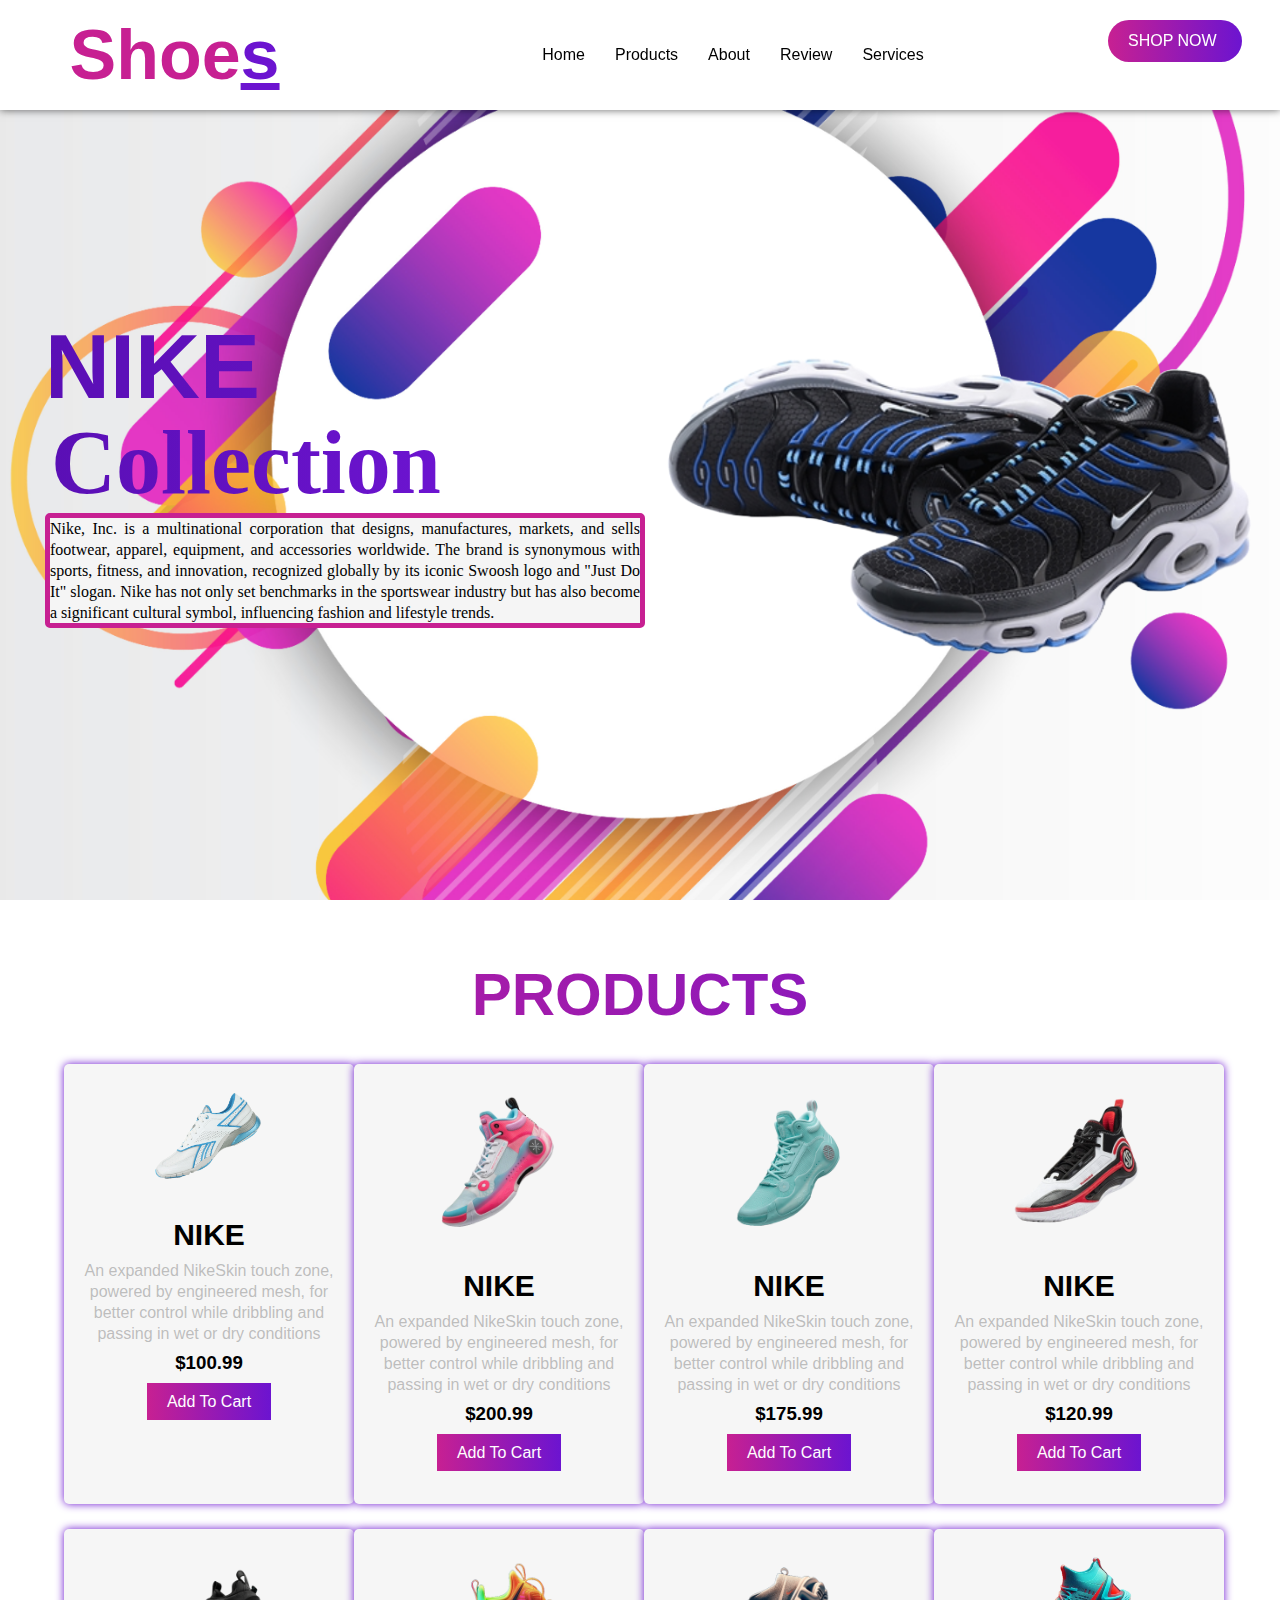
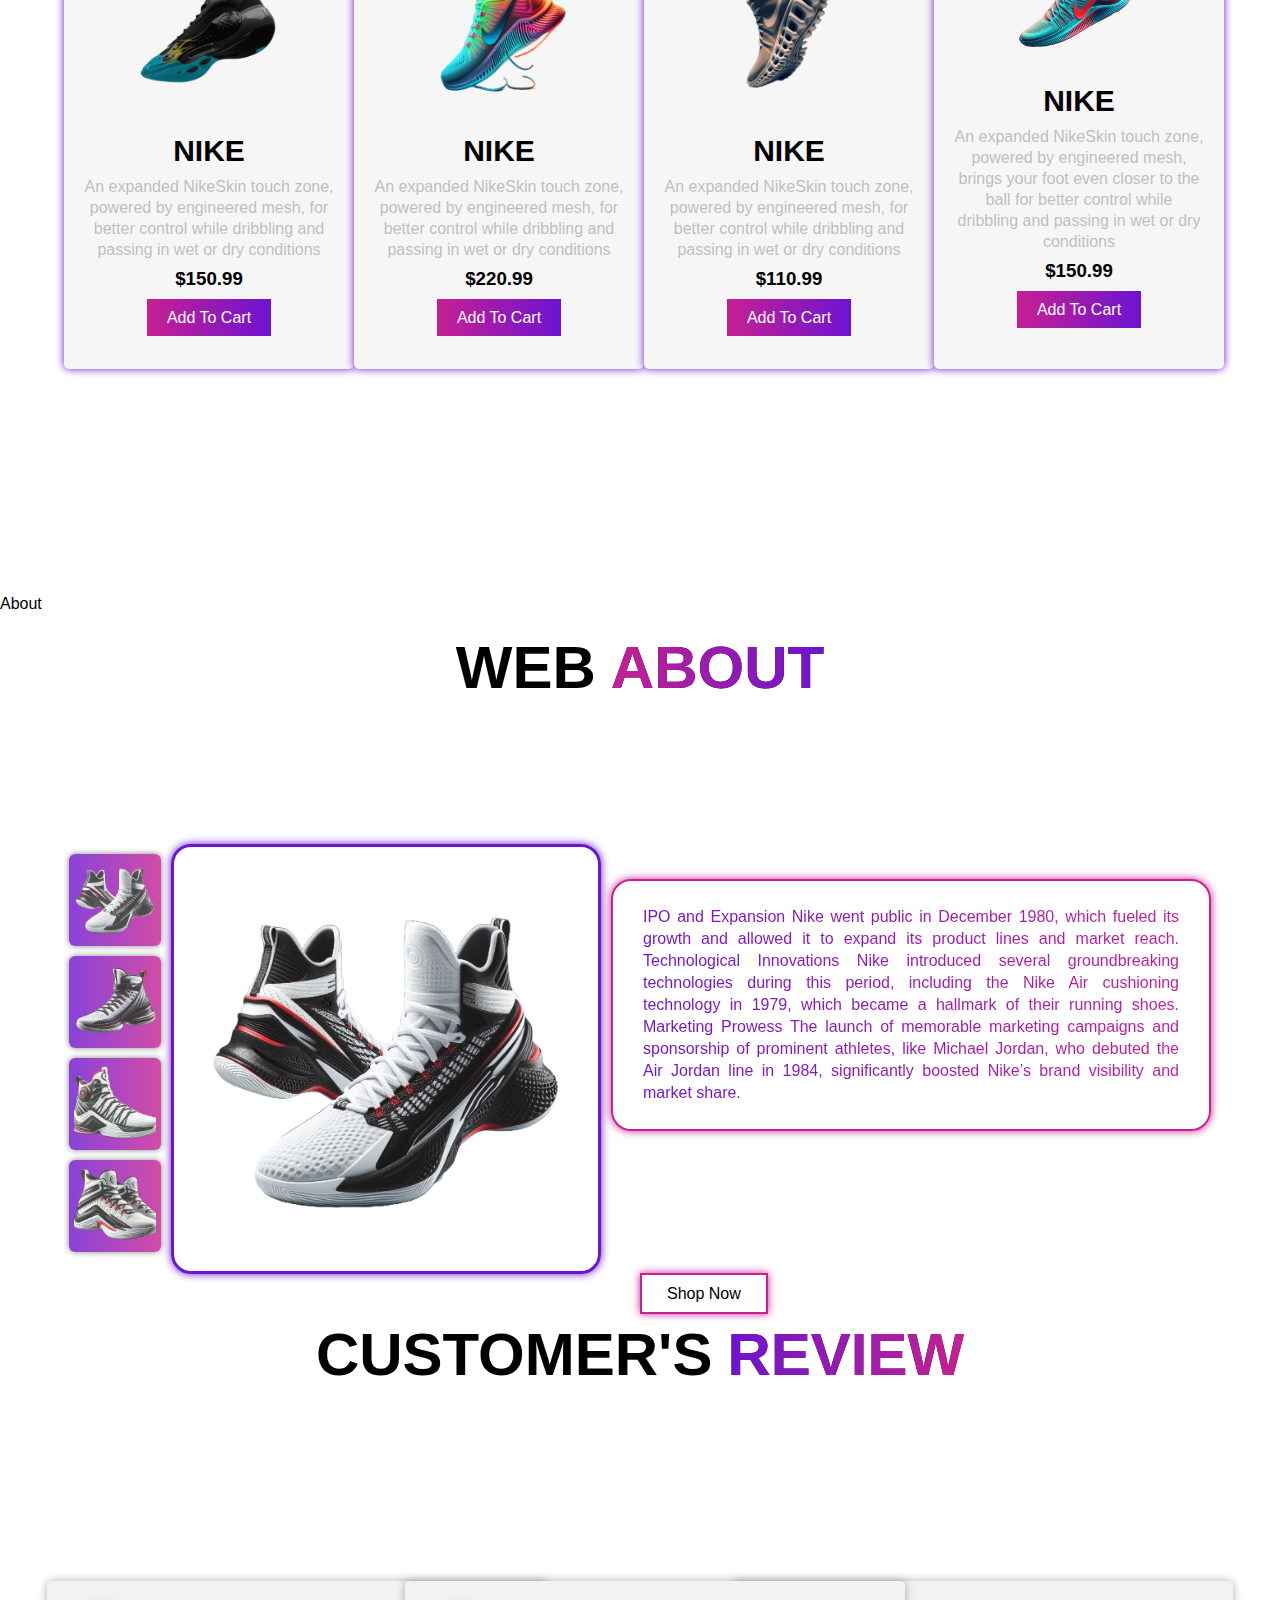
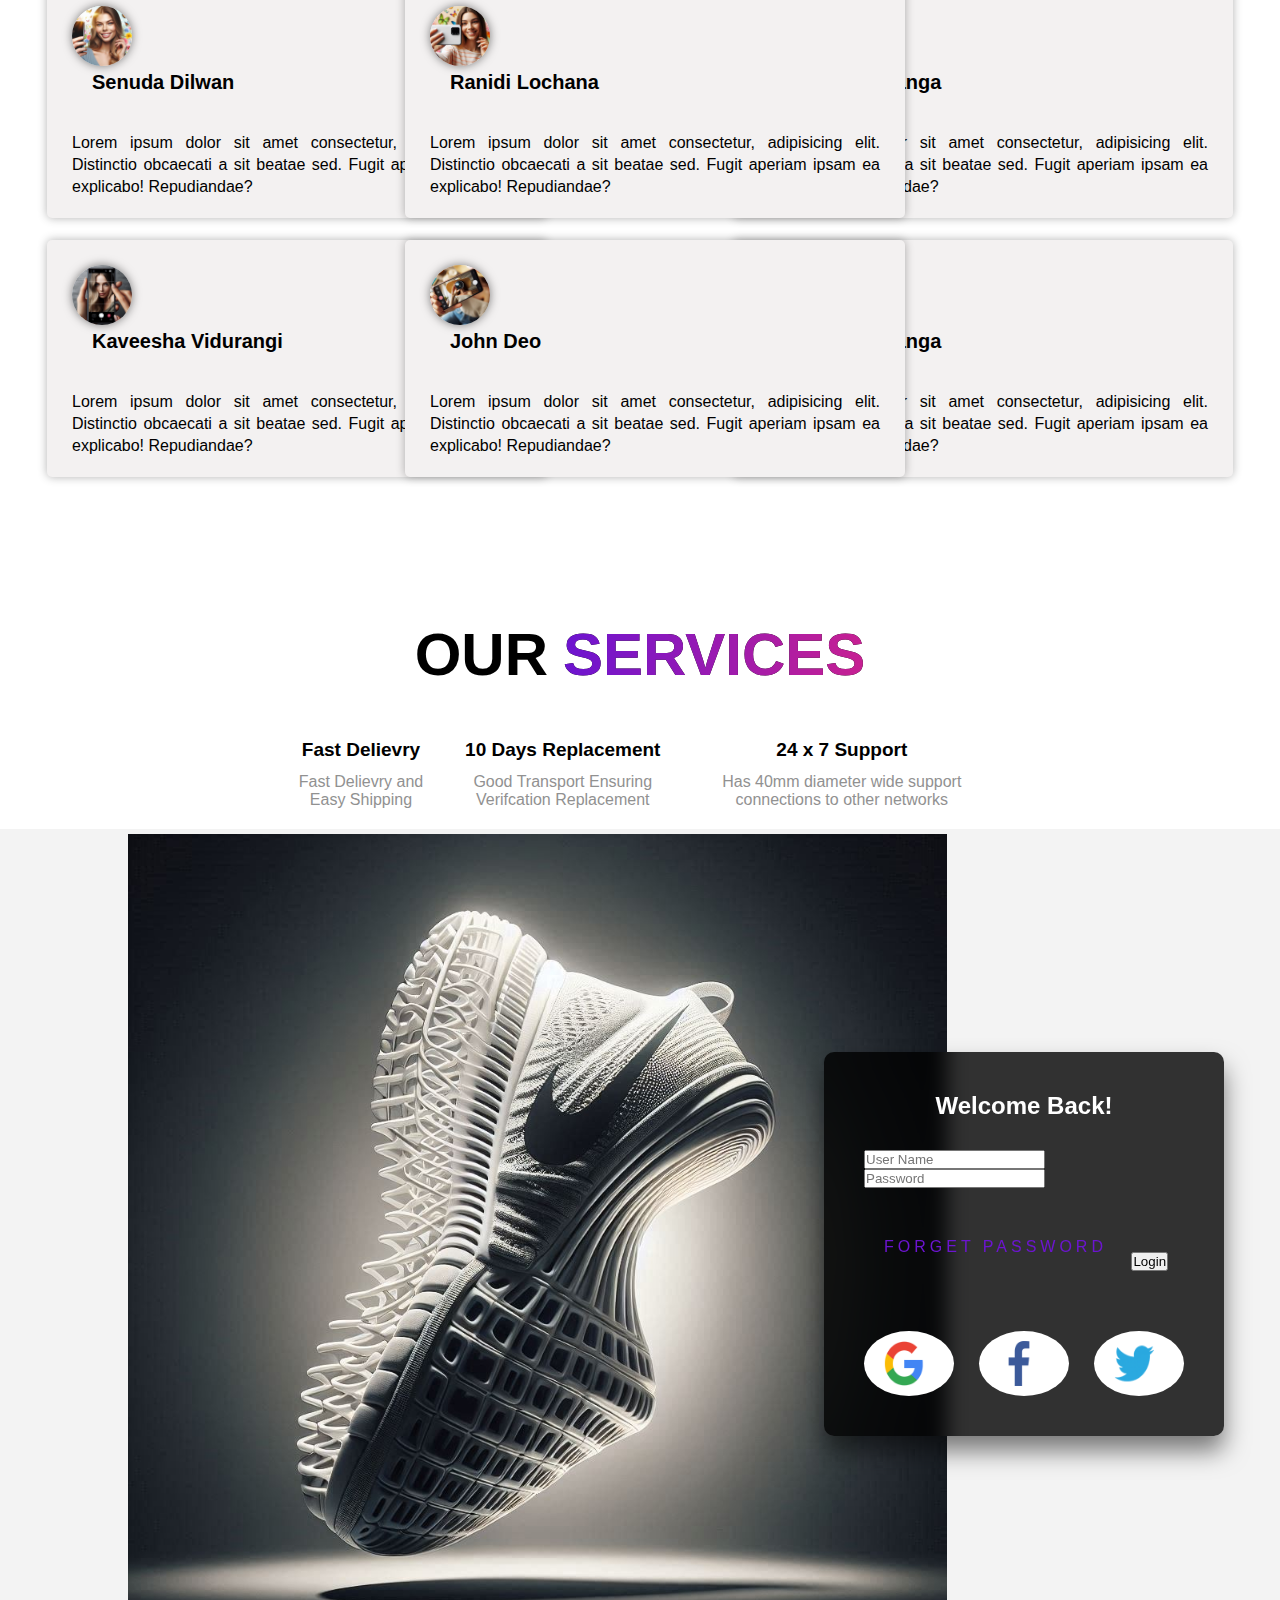
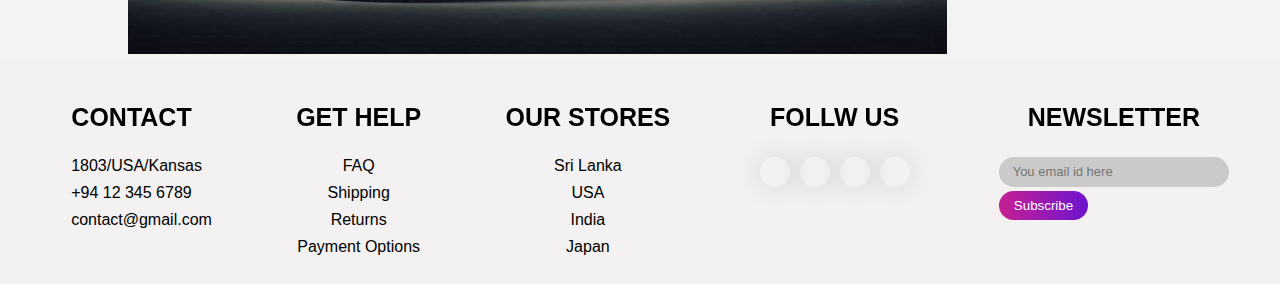
==== index.html @ 58519fce "Update and rename website.html to index.html" ====
<!DOCTYPE html>
<html>

<head>
    <meta charset='utf-8'>
    <meta http-equiv='X-UA-Compatible' content='IE=edge'>
    <title>Nike - Just Do It</title>
    <meta name='viewport' content='width=device-width, initial-scale=1'>
    <link rel='stylesheet' href="style.css">
    <link rel="shortcut icon" href="images/logo.png">
    <link rel="stylesheet" href="https://cdnjs.cloudflare.com/ajax/libs/font-awesome/6.5.2/css/all.min.css"
        integrity="sha512-SnH5WK+bZxgPHs44uWIX+LLJAJ9/2PkPKZ5QiAj6Ta86w+fsb2TkcmfRyVX3pBnMFcV7oQPJkl9QevSCWr3W6A=="
        crossorigin="anonymous" referrerpolicy="no-referrer" />
</head>

<body>

    <section>
        <nav>
            <div class="logo">
                <h1>Shoe<span>s</span></h1>
            </div>

            <ul>
                <li><a href="#Home">Home</a></li>
                <li><a href="#Products">Products</a></li>
                <li><a href="#About">About</a></li>
                <li><a href="#Review">Review</a></li>
                <li><a href="#Services">Services</a></li>
            </ul>

            <div class="icons">
                <i class="fa-sharp fa-solid fa-heart"></i>
                <i class="fa-sharp fa-solid fa-cart-shopping"></i>
                <i class="fa-solid fa-user"></i>
            </div>

            <div class="button">
                <a href="#">SHOP NOW</a>
                <i class="fa-solid fa-chevron-right"></i>
            </div>

        </nav>

        <div class="main" id="Home">
            <div class="main_content">
                <div class="main_text">
                    <h1>NIKE<br><span>Collection</span></h1>
                    <p>
                        Nike, Inc. is a multinational corporation that designs, manufactures, markets, and sells
                        footwear, apparel, equipment, and accessories worldwide. The brand is synonymous with sports,
                        fitness, and innovation, recognized globally by its iconic Swoosh logo and "Just Do It" slogan.
                        Nike has not only set benchmarks in the sportswear industry but has also become a significant
                        cultural symbol, influencing fashion and lifestyle trends.
                    </p>
                </div>
                <div class="main_image">
                    <img src="images/Shoes.png">
                </div>
            </div>
            <div class="social_icon">
                <i class="fa-brands fa-facebook-f"></i>
                <i class="fa-brands fa-twitter"></i>
                <i class="fa-brands fa-instagram"></i>
                <i class="fa-brands fa-linkedin-in"></i>
            </div>

        </div>


    </section>



    <!--Products-->

    <div class="products" id="Products">
        <h1>Products</h1>

        <div class="box">
            <div class="card">
                <div class="small_card">
                    <i class="fa-sharp fa-solid fa-heart"></i>
                    <i class="fa-sharp fa-solid fa-share"></i>
                </div>

                <div class="image">
                    <img src="images/Shoes1.png">
                </div>

                <div class="products_text">
                    <h2>NIKE</h2>
                    <p>
                        An expanded NikeSkin touch zone, powered by engineered mesh, for better control while dribbling
                        and passing in wet or dry conditions
                    </p>
                    <h3>$100.99</h3>
                    <div class="products_star">
                        <i class="fa-solid fa-star"></i>
                        <i class="fa-solid fa-star"></i>
                        <i class="fa-solid fa-star"></i>
                        <i class="fa-solid fa-star"></i>
                        <i class="fa-solid fa-star"></i>
                    </div>
                    <a href="#" class="btn">Add To Cart</a>
                </div>
            </div>
            <div class="card">
                <div class="small_card">
                    <i class="fa-sharp fa-solid fa-heart"></i>
                    <i class="fa-sharp fa-solid fa-share"></i>
                </div>

                <div class="image">
                    <img src="images/Shoes2.png">
                </div>

                <div class="products_text">
                    <h2>NIKE</h2>
                    <p>
                        An expanded NikeSkin touch zone, powered by engineered mesh,
                        for better control while dribbling and passing in wet or dry conditions
                    </p>
                    <h3>$200.99</h3>
                    <div class="products_star">
                        <i class="fa-solid fa-star"></i>
                        <i class="fa-solid fa-star"></i>
                        <i class="fa-solid fa-star"></i>
                        <i class="fa-solid fa-star"></i>
                        <i class="fa-solid fa-star-half-stroke"></i>
                    </div>
                    <a href="#" class="btn">Add To Cart</a>
                </div>
            </div>
            <div class="card">
                <div class="small_card">
                    <i class="fa-sharp fa-solid fa-heart"></i>
                    <i class="fa-sharp fa-solid fa-share"></i>
                </div>

                <div class="image">
                    <img src="images/Shoes3.png">
                </div>

                <div class="products_text">
                    <h2>NIKE</h2>
                    <p>
                        An expanded NikeSkin touch zone, powered by engineered mesh,
                        for better control while dribbling and passing in wet or dry conditions
                    </p>
                    <h3>$175.99</h3>
                    <div class="products_star">
                        <i class="fa-solid fa-star"></i>
                        <i class="fa-solid fa-star"></i>
                        <i class="fa-solid fa-star"></i>
                        <i class="fa-solid fa-star-half-stroke"></i>
                        <i class="fa-regular fa-star"></i>
                    </div>
                    <a href="#" class="btn">Add To Cart</a>
                </div>
            </div>
            <div class="card">
                <div class="small_card">
                    <i class="fa-sharp fa-solid fa-heart"></i>
                    <i class="fa-sharp fa-solid fa-share"></i>
                </div>

                <div class="image">
                    <img src="images/Shoes4.png">
                </div>

                <div class="products_text">
                    <h2>NIKE</h2>
                    <p>
                        An expanded NikeSkin touch zone, powered by engineered mesh,
                        for better control while dribbling and passing in wet or dry conditions
                    </p>
                    <h3>$120.99</h3>
                    <div class="products_star">
                        <i class="fa-solid fa-star"></i>
                        <i class="fa-solid fa-star"></i>
                        <i class="fa-solid fa-star"></i>
                        <i class="fa-solid fa-star"></i>
                        <i class="fa-regular fa-star"></i>
                    </div>
                    <a href="#" class="btn">Add To Cart</a>
                </div>
            </div>
            <div class="card">
                <div class="small_card">
                    <i class="fa-sharp fa-solid fa-heart"></i>
                    <i class="fa-sharp fa-solid fa-share"></i>
                </div>

                <div class="image">
                    <img src="images/Shoes5.png">
                </div>

                <div class="products_text">
                    <h2>NIKE</h2>
                    <p>
                        An expanded NikeSkin touch zone, powered by engineered mesh,
                        for better control while dribbling and passing in wet or dry conditions
                    </p>
                    <h3>$150.99</h3>
                    <div class="products_star">
                        <i class="fa-solid fa-star"></i>
                        <i class="fa-solid fa-star"></i>
                        <i class="fa-solid fa-star"></i>
                        <i class="fa-solid fa-star"></i>
                        <i class="fa-solid fa-star"></i>
                    </div>
                    <a href="#" class="btn">Add To Cart</a>
                </div>
            </div>
            <div class="card">
                <div class="small_card">
                    <i class="fa-sharp fa-solid fa-heart"></i>
                    <i class="fa-sharp fa-solid fa-share"></i>
                </div>

                <div class="image">
                    <img src="images/Shoes6.png">
                </div>

                <div class="products_text">
                    <h2>NIKE</h2>
                    <p>
                        An expanded NikeSkin touch zone, powered by engineered mesh,
                        for better control while dribbling and passing in wet or dry conditions
                    </p>
                    <h3>$220.99</h3>
                    <div class="products_star">
                        <i class="fa-solid fa-star"></i>
                        <i class="fa-solid fa-star"></i>
                        <i class="fa-solid fa-star"></i>
                        <i class="fa-solid fa-star"></i>
                        <i class="fa-solid fa-star-half-stroke"></i>
                    </div>
                    <a href="#" class="btn">Add To Cart</a>
                </div>
            </div>
            <div class="card">
                <div class="small_card">
                    <i class="fa-sharp fa-solid fa-heart"></i>
                    <i class="fa-sharp fa-solid fa-share"></i>
                </div>

                <div class="image">
                    <img src="images/Shoes7.png">
                </div>

                <div class="products_text">
                    <h2>NIKE</h2>
                    <p>
                        An expanded NikeSkin touch zone, powered by engineered mesh,
                        for better control while dribbling and passing in wet or dry conditions
                    </p>
                    <h3>$110.99</h3>
                    <div class="products_star">
                        <i class="fa-solid fa-star"></i>
                        <i class="fa-solid fa-star"></i>
                        <i class="fa-solid fa-star"></i>
                        <i class="fa-regular fa-star"></i>
                        <i class="fa-regular fa-star"></i>
                    </div>
                    <a href="#" class="btn">Add To Cart</a>
                </div>
            </div>
            <div class="card">
                <div class="small_card">
                    <i class="fa-sharp fa-solid fa-heart"></i>
                    <i class="fa-sharp fa-solid fa-share"></i>
                </div>

                <div class="image">
                    <img src="images/Shoes8.png">
                </div>

                <div class="products_text">
                    <h2>NIKE</h2>
                    <p>
                        An expanded NikeSkin touch zone, powered by engineered mesh, brings your foot even closer to the
                        ball for better control while dribbling and passing in wet or dry conditions
                    </p>
                    <h3>$150.99</h3>
                    <div class="products_star">
                        <i class="fa-solid fa-star"></i>
                        <i class="fa-solid fa-star"></i>
                        <i class="fa-solid fa-star"></i>
                        <i class="fa-solid fa-star"></i>
                        <i class="fa-solid fa-star-half-stroke"></i>
                    </div>
                    <a href="#" class="btn">Add To Cart</a>
                </div>
            </div>

        </div>
    </div>

    <!--About-->
    <div class="about">About
        <h1>Web<span>About</span></h1>

        <div class="about_main">
            <div class="about_image">
                <div class="about_small_image">
                    <img src="images/red_shoe1.png" onclick="functio(this)">
                    <img src="images/red_shoe2.png" onclick="functio(this)">
                    <img src="images/red_shoe3.png" onclick="functio(this)">
                    <img src="images/red_shoe4.png" onclick="functio(this)">
                </div>

                <div class="image_contaner">
                    <img src="images/red_shoe1.png" id="imagebox">
                </div>

                <div class="about_text">
                    <p>
                        IPO and Expansion Nike went public in December 1980, which fueled its growth and allowed it to
                        expand its product lines and market reach.
                        Technological Innovations Nike introduced several groundbreaking technologies during this
                        period, including the Nike Air cushioning technology in 1979, which became a hallmark of their
                        running shoes.
                        Marketing Prowess The launch of memorable marketing campaigns and sponsorship of prominent
                        athletes, like Michael Jordan, who debuted the Air Jordan line in 1984, significantly boosted
                        Nike’s brand visibility and market share.
                    </p>
                </div>

            </div>
        </div>
        <a href="#" class="about_btn">Shop Now</a>

        <script>
            function functio(small) {
                var full = document.getElementById("imagebox")
                full.src = small.src
            }
        </script>

        <!--Review-->

        <div class="review" id="Review">
            <h1>Customer's<span>review</span></h1>
            <div class="review_box">
                <div class="review_cart">
                    <div class="review_card left">
                        <div class="card_top">
                            <div class="profile">
                                <div class="profile_image">
                                    <img src="images/_50a6d295-a6d2-4b69-a11a-2bf8aa34d424.jpg">
                                </div>
                                <div class="name">
                                    <strong>Senuda Dilwan</strong>
                                    <div class="like">
                                        <i class="fa-solid fa-star"></i>
                                        <i class="fa-solid fa-star"></i>
                                        <i class="fa-solid fa-star-half-stroke"></i>
                                        <i class="fa-regular fa-star"></i>
                                        <i class="fa-regular fa-star"></i>
                                    </div>
                                </div>
                            </div>
                        </div>
                        <div class="comment">
                            <p>Lorem ipsum dolor sit amet consectetur, adipisicing elit. Distinctio obcaecati a sit
                                beatae sed. Fugit aperiam ipsam ea explicabo! Repudiandae?</p>
                        </div>
                    </div>
                    <div class="review_card center">
                        <div class="card_top">
                            <div class="profile">
                                <div class="profile_image">
                                    <img src="images/_f5801d45-e671-43a8-83af-1fc4a650246a.jpg">
                                </div>
                                <div class="name">
                                    <strong>Ranidi Lochana</strong>
                                    <div class="like">
                                        <i class="fa-solid fa-star"></i>
                                        <i class="fa-solid fa-star"></i>
                                        <i class="fa-solid fa-star"></i>
                                        <i class="fa-solid fa-star"></i>
                                        <i class="fa-solid fa-star-half-stroke"></i>
                                    </div>
                                </div>
                            </div>
                        </div>
                        <div class="comment">
                            <p>Lorem ipsum dolor sit amet consectetur, adipisicing elit. Distinctio obcaecati a sit
                                beatae sed. Fugit aperiam ipsam ea explicabo! Repudiandae?</p>
                        </div>
                    </div>
                    <div class="review_card right">
                        <div class="card_top">
                            <div class="profile">
                                <div class="profile_image">
                                    <img src="images/_8c8e9398-a261-417f-adb5-77b70bbd11aa.jpg">
                                </div>
                                <div class="name">
                                    <strong>Sayuru Tharanga</strong>
                                    <div class="like">
                                        <i class="fa-solid fa-star"></i>
                                        <i class="fa-solid fa-star"></i>
                                        <i class="fa-solid fa-star"></i>
                                        <i class="fa-solid fa-star-half-stroke"></i>
                                        <i class="fa-regular fa-star"></i>
                                    </div>
                                </div>
                            </div>
                        </div>
                        <div class="comment">
                            <p>Lorem ipsum dolor sit amet consectetur, adipisicing elit. Distinctio obcaecati a sit
                                beatae sed. Fugit aperiam ipsam ea explicabo! Repudiandae?</p>
                        </div>
                    </div>
                </div>
            </div>

            <div class="review" id="Review">
                <div class="review_box">
                    <div class="review_cart">
                        <div class="review_card left">
                            <div class="card_top">
                                <div class="profile">
                                    <div class="profile_image">
                                        <img src="images/_b4a63b56-e561-49ed-a992-f13648a7da47.jpg">
                                    </div>
                                    <div class="name">
                                        <strong>Kaveesha Vidurangi</strong>
                                        <div class="like">
                                            <i class="fa-solid fa-star"></i>
                                            <i class="fa-solid fa-star"></i>
                                            <i class="fa-solid fa-star-half-stroke"></i>
                                            <i class="fa-regular fa-star"></i>
                                            <i class="fa-regular fa-star"></i>
                                        </div>
                                    </div>
                                </div>
                            </div>
                            <div class="comment">
                                <p>Lorem ipsum dolor sit amet consectetur, adipisicing elit. Distinctio obcaecati a sit
                                    beatae sed. Fugit aperiam ipsam ea explicabo! Repudiandae?</p>
                            </div>
                        </div>
                        <div class="review_card center">
                            <div class="card_top">
                                <div class="profile">
                                    <div class="profile_image">
                                        <img src="images/_d3233d16-25b6-415e-8a80-81609cdaaba7.jpg">
                                    </div>
                                    <div class="name">
                                        <strong>John Deo</strong>
                                        <div class="like">
                                            <i class="fa-solid fa-star"></i>
                                            <i class="fa-solid fa-star"></i>
                                            <i class="fa-solid fa-star"></i>
                                            <i class="fa-solid fa-star"></i>
                                            <i class="fa-solid fa-star-half-stroke"></i>
                                        </div>
                                    </div>
                                </div>
                            </div>
                            <div class="comment">
                                <p>Lorem ipsum dolor sit amet consectetur, adipisicing elit. Distinctio obcaecati a sit
                                    beatae sed. Fugit aperiam ipsam ea explicabo! Repudiandae?</p>
                            </div>
                        </div>
                        <div class="review_card right">
                            <div class="card_top">
                                <div class="profile">
                                    <div class="profile_image">
                                        <img src="images/_76526e94-9f72-4003-b078-ea6038399fc0.jpg">
                                    </div>
                                    <div class="name">
                                        <strong>Sayuru Tharanga</strong>
                                        <div class="like">
                                            <i class="fa-solid fa-star"></i>
                                            <i class="fa-solid fa-star"></i>
                                            <i class="fa-solid fa-star"></i>
                                            <i class="fa-solid fa-star-half-stroke"></i>
                                            <i class="fa-regular fa-star"></i>
                                        </div>
                                    </div>
                                </div>
                            </div>
                            <div class="comment">
                                <p>Lorem ipsum dolor sit amet consectetur, adipisicing elit. Distinctio obcaecati a sit
                                    beatae sed. Fugit aperiam ipsam ea explicabo! Repudiandae?</p>
                            </div>
                        </div>
                    </div>
                </div>

            </div>



        </div>

        <!--Services-->

        <div class="services" id="Services">
            <h1>our<span>services</span></h1>

            <div class="services_cards">
                <div class="services_box">
                    <i class="fa-solid fa-truck-fast"></i>
                    <h3>Fast Delievry</h3>
                    <p>
                        Fast Delievry and Easy Shipping
                    </p>
                </div>
                <div class="services_box">
                    <i class="fa-sharp fa-solid fa-rotate-left"></i>
                    <h3>10 Days Replacement</h3>
                    <p>
                        Good Transport Ensuring Verifcation Replacement
                    </p>
                </div>
                <div class="services_box">
                    <i class="fa-solid fa-headset"></i>
                    <h3>24 x 7 Support</h3>
                    <p>
                        Has 40mm diameter wide support connections to other networks
                    </p>
                </div>
            </div>
        </div>


        <!--Login Form-->

        <div class="login_form">
            <div class="left">
                <img src="images/logshoes.jpg" alt="Shoes Image">
            </div>


            <div class="login-box">
                <h2>Welcome Back!</h2>
                <form>
                    <div class="textbox">
                        <i class="fa fa-user"></i>
                        <input type="text" placeholder="User Name">
                    </div>
                    <div class="textbox">
                        <i class="fa fa-lock"></i>
                        <input type="password" placeholder="Password">
                    </div>
                    <a href="#">Forget Password</a>
                    <button type="submit">Login</button>
                    <div class="social-login">
                        <a href="#"><img src="images/google.png"></a>
                        <a href="#"><img src="images/facebook.png"></a>
                        <a href="#"><img src="images/twitter.png"></a>
                    </div>
                </form>
            </div>

        </div>
        <!--Footer-->

        <footer>
            <div class="footer_main">
                <div class="tag">
                    <h1>Contact</h1>
                    <a href="#"><i class="fa-solid fa-house"></i>1803/USA/Kansas</a>
                    <a href="#"><i class="fa-solid fa-phone"></i>+94 12 345 6789</a>
                    <a href="#"><i class="fa-solid fa-envelope"></i>contact@gmail.com</a>
                </div>

                <div class="tag">
                    <h1>Get Help</h1>
                    <a href="#" class="center">FAQ</a>
                    <a href="#" class="center">Shipping</a>
                    <a href="#" class="center">Returns</a>
                    <a href="#" class="center">Payment Options</a>
                </div>

                <div class="tag">
                    <h1>Our Stores</h1>
                    <a href="#" class="center">Sri Lanka</a>
                    <a href="#" class="center">USA</a>
                    <a href="#" class="center">India</a>
                    <a href="#" class="center">Japan</a>
                </div>

                <div class="tag">
                    <h1>Follw Us</h1>
                    <div class="social_link">
                        <a href="#"><i class="fa-brands fa-facebook-f"></i></a>
                        <a href="#"><i class="fa-brands fa-twitter"></i></a>
                        <a href="#"><i class="fa-brands fa-instagram"></i></a>
                        <a href="#"><i class="fa-brands fa-linkedin-in"></i></a>
                    </div>
                </div>

                <div class="tag">
                    <h1>Newsletter</h1>
                    <div class="search_bar">
                        <input type="text" placeholder="You email id here">
                        <button type="submit">Subscribe</button>
                    </div>
                </div>

            </div>
        </footer>

    </div>


</body>

<!--An expanded NikeSkin touch zone, powered by engineered mesh, brings your foot even closer to the
                        ball for better control while dribbling and passing in wet or dry conditions-->

<!--.about .about_main .about_image .about_small_image img {
    height: 92px;
    margin: 5px 0;
    cursor: pointer;
    background: linear-gradient(to right, #6c14d0, #c72092);
    display: block;
    border-radius: 6px;
    padding: 5px 5px;
    box-shadow: 0 0 6px rgba(0, 0, 0, 0.6);
    opacity: 0.8;
    transition: 0.3s;
}-->

</html>
---- style.css ----
* {
    margin: 0;
    padding: 0;
    box-sizing: border-box;
    font-family: sans-serif;
}

html {
    scroll-behavior: smooth;
    height: 100%;
}

body {
    display: flex;
    flex-direction: column;
    min-height: 100vh;
}

.container {
    flex: 1;
    display: flex;
    flex-direction: column;
    justify-content: space-between;
}

main {
    flex: 1;
    display: flex;
    flex-direction: column;
    justify-content: center;
}

section {
    width: 100%;
    height: 100vh;
    background-image: url(images/bg1.png);
    background-size: cover;
    background-position: center;
}

section nav {
    display: flex;
    align-items: center;
    justify-content: space-around;
    padding: 10px 20px;
    box-shadow: 0 0 8px rgba(0, 0, 0, 0.6);
    background: white;
    position: fixed;
    top: 0;
    left: 0;
    right: 0;
    z-index: 100;
}

section nav .logo {
    font-size: 35px;
    color: #c72092;
    margin: 5px 0;
    cursor: pointer;
    position: relative;
    left: -4%;
}

section nav .logo span {
    color: #6c14d0;
    text-decoration: underline;
}

section nav ul {
    list-style: none;
    display: flex;
}

section nav ul li {
    display: inline-block;
    margin: 0 15px;
}

section nav ul li a {
    text-decoration: none;
    color: black;
    transition: 0.2s;
}

section nav ul li a:hover {
    color: #c72092;
}

section nav .icons i {
    margin: 0 4px;
    cursor: pointer;
    font-size: 18px;
    transition: 0.3s;
}

section nav .icons i:hover {
    color: #c72092;
}

section nav .button {
    position: absolute;
    right: 3%;
    top: 18%;
    padding: 12px 20px;
    border-radius: 30px;
    background: linear-gradient(to right, #c72092, #6c14d0);
}

section nav .button a {
    color: white;
    text-decoration: none;
}

section nav .button i {
    color: white;
    margin-left: 5px;
    transition: 0.3s;
}

section nav .button:hover i {
    transform: translate(6px);
}

section .main {
    display: flex;
    align-items: center;
    justify-content: center;
    height: calc(100vh - 70px);
    padding: 0 50px;
}

section .main .main_content {
    display: flex;
    align-items: center;
    justify-content: space-around;
}

section .main .main_content .main_text {
    max-width: 800px;
}

section .main .main_content .main_text h1 {
    font-size: 90px;
    line-height: 70px;
    background: linear-gradient(to right, #5a0fb5, #6c14d0);
    -webkit-background-clip: text;
    -webkit-text-fill-color: transparent;
    position: relative;
    top: 45px;
    left: 5%;
}

section .main .main_content .main_text h1 span {
    font-size: 90px;
    line-height: 70px;
    font-family: pyxidium quick;
    background: linear-gradient(to right, #5a0fb5, #6c14d0);
    -webkit-background-clip: text;
    -webkit-text-fill-color: transparent;
    position: relative;
    top: 25px;
    left: 1%;
}

section .main .main_content .main_text p {
    width: 600px;
    text-align: justify;
    line-height: 21px;
    font-family: pyxidium quick;
    position: relative;
    top: 85px;
    left: 5%;
    border-style: groove;
    border: 5px solid #c72092;
    border-radius: 5px;
    background-color: whitesmoke;
}

section .main .main_content .main_image img {
    max-width: 650px;
    position: relative;
    left: 20px;
    top: 75px;
}

section .main .social_icon {
    position: absolute;
    top: 50%;
    left: 98%;
    transform: translate(-50%, -50%);
    display: flex;
    flex-direction: column;
    align-items: center;
    font-size: 19px;
}

section .main .social_icon i {
    margin: 8px 0;
    cursor: pointer;
    transition: 0.3s;
}

section .main .social_icon i:hover {
    color: #c72092;
}


/*Products*/

.products {
    width: 100%;
    height: 140vh;
    padding: 25px 0;
}

.products h1 {
    margin: 35px 0;
    font-size: 60px;
    display: flex;
    align-items: center;
    justify-content: center;
    text-transform: uppercase;
    background: linear-gradient(to right, #c72092, #6c14d0);
    -webkit-background-clip: text;
    -webkit-text-fill-color: transparent;
    color: transparent;
}

.products .box {
    width: 90%;
    margin: 0 auto;
    display: grid;
    grid-template-columns: 1fr 1fr 1fr 1fr;
    grid-gap: 25px 0;
}

.products .box .card {
    width: 290px;
    height: 440px;
    box-shadow: 0 0 8px #6c14d0;
    border-radius: 5px;
    text-align: center;
    padding: 10px 20px;
    background: #f6f6f6;
}

.products .box .card .small_card {
    display: flex;
    flex-flow: column;
    position: absolute;
    margin: 10px 0;
    transform: translateX(-20px);
    transition: 0.3s;
    opacity: 0;
}

.products .box .card:hover .small_card {
    transform: translateX(2px);
    cursor: pointer;
    opacity: 1;
}

.products .box .card .image {
    display: flex;
    align-items: center;
    justify-content: center;
}

.products .box .card .image img {
    width: 150px;
    margin: 15px 0;
    transition: 0.3s;
}

.products .box .card:hover .image img {
    transform: scale(1.1);
}

.products .box .card .small_card i {
    width: 45;
    height: 45;
    border-radius: 5px;
    font-size: 18px;
    margin: 2px 0;
    line-height: 40px;
    border: 2px solid #999999;
    transition: 0.2s;
}

.products .box .card .small_card i:hover {
    color: #c72092;
}

.products .box .card .products_text h2 {
    font-size: 30px;
    margin-top: 15px;
}

.products .box .card .products_text p {
    color: #91919191;
    line-height: 21px;
    margin: 8px 0;
}

.products .box .card .products_text h3 {
    margin: 7px 0;
}


.products .box .card .products_text .products_star {
    color: orange;
    margin-bottom: 19px;
    cursor: pointer;
}

.products .box .card .products_text .btn {
    text-decoration: none;
    padding: 10px 20px;
    background: linear-gradient(to right, #c72092, #6c14d0);
    color: white;
}

/*About*/

.about {
    width: 100%;
    height: 100vh;
    padding: 35px 0;
}

.about h1 {
    font-size: 60px;
    margin-top: 20px;
    display: flex;
    align-items: center;
    justify-content: center;
    background: black;
    -webkit-background-clip: text;
    -webkit-text-fill-color: transparent;
    text-transform: uppercase;
}

.about h1 span {
    background: linear-gradient(to right, #c72092, #6c14d0);
    -webkit-background-clip: text;
    -webkit-text-fill-color: transparent;
    margin-left: 15px;
}

.about .about_main {
    position: relative;
    top: 40%;
    left: 50%;
    transform: translate(-50%, -50%);
    display: flex;
    justify-content: space-around;
    align-items: center;
}

.about .about_main .about_image {
    display: flex;
    margin-top: 50px;
}

.about .about_main .about_image .about_small_image {
    display: flex;
    flex-direction: column;
    position: relative;
    top: 15px;
}

.about .about_main .about_image .about_small_image img {
    height: 92px;
    margin: 5px 0;
    cursor: pointer;
    background: linear-gradient(to right, #6c14d0, #c72092);
    display: block;
    border-radius: 6px;
    padding: 5px 5px;
    box-shadow: 0 0 6px rgba(0, 0, 0, 0.6);
    opacity: 0.8;
    transition: 0.3s;
}

.about .about_main .about_image .about_small_image img:hover {
    opacity: 1;
}

.about .about_main .image_contaner {
    padding: 10px;
    display: flex;
}

.about .about_main .image_contaner img {
    border: 3px solid #6c14d0;
    border-radius: 20px;
    height: 430px;
    padding: 30px;
    box-shadow: 0 0 8px #6c14d0;
}

.about .about_main .about_text {
    margin-top: 45px;
}

.about .about_main .about_text p {
    background: linear-gradient(to left, #c72092, #6c14d0);
    -webkit-background-clip: text;
    -webkit-text-fill-color: transparent;
    line-height: 22px;
    width: 600px;
    text-align: justify;
    padding: 25px 30px;
    border: 2px solid #c72092;
    border-radius: 20px;
    box-shadow: 0 0 8px #c72092;
}

.about .about_btn {
    color: black;
    background: none;
    position: relative;
    top: 10%;
    left: 50%;
    transform: translate(-50%, -50%);
    padding: 10px 25px;
    border: 2px solid #c72092;
    text-decoration: none;
    box-shadow: 0 0 8px #c72092;
    transition: 0.5s;
}

.about .about_btn:hover {
    border: 2px solid transparent;
    background: #c72092;
    color: white;
}


/*Review*/

.review {
    width: 100%;
    height: 100vh;
    padding-top: 80px;
}

.review h1 {
    font-size: 60px;
    display: flex;
    align-items: center;
    justify-content: center;
    margin-bottom: 30px;
    text-transform: uppercase;
}

.review h1 span {
    background: linear-gradient(to left, #c72092, #6c14d0);
    -webkit-background-clip: text;
    -webkit-text-fill-color: transparent;
    margin-left: 15px;
}

.review .review_box {
    width: 95%;
    position: relative;
    top: 7%;
    padding: 7%;
    display: flex;
    align-items: center;
    justify-content: center;
    margin: 0 auto;
}

.review .profile .profile_image {
    width: 60px;
    height: 60px;
    border-radius: 50%;
    overflow: hidden;
    margin: 5px 0;
    box-shadow: 0 0 10px rgba(0, 0, 0, 0.5);
    cursor: pointer;
    transition: 0.3s;
}

.review .profile .profile_image:hover {
    transform: scale(1.2);
}

.review .profile_image img {
    width: 100%;
    height: 100%;
    object-fit: cover;
    object-position: center;
}

.review .review_box .review_card {
    width: 500px;
    background: #f3f1f1;
    padding: 20px 25px;
    border-radius: 5px;
    margin: 15px;
    box-shadow: 0 0 10px rgba(0, 0, 0, 0.3);
    position: absolute;
}

.review .review_box .review_card.left {
    left: 0;
}

.review .review_box .review_card.center {
    left: calc(50% - 250px);
    /* Center the card */
    z-index: 1;
    /* Make sure the center card is on top */
}

.review .review_box .review_card.right {
    right: 0;
}

.review .review_card .card_top {
    display: flex;
    justify-content: space-between;
    align-items: center;
}

.review .review_card .card_top .profile .name {
    margin-left: 20px;
    line-height: 22px;
}

.review .review_card .card_top .profile .name strong {
    font-size: 20px;
}

.review .review_card .card_top .profile .name .like i {
    color: orange;
    display: inline-block;
    font-size: 12px;
}

.review .review_card .comment p {
    text-align: justify;
    line-height: 22px;
    margin-top: 15px;
}

/*Services*/

.services {
    width: 70%;
    margin: 0 auto;
    text-align: center;
    padding: 80px 0 10px 0;
}

.services h1 {
    font-size: 60px;
    text-transform: uppercase;
}

.services h1 span {
    margin-left: 15px;
    background: linear-gradient(to left, #c72092, #6c14d0);
    -webkit-background-clip: text;
    -webkit-text-fill-color: transparent;
}

.services .services_cards {
    width: 80%;
    margin: 0 auto;
    display: flex;
    align-items: center;
    justify-content: space-between;
    position: relative;
    top: 50px;
}

.services .services_box i {
    font-size: 60px;
    color: orange;
    margin: 20px 0;
    cursor: pointer;
}

.services .services_box h3 {
    margin-bottom: 12px;
    font-size: 19px;
}

.services .services_box p {
    text-align: center;
    color: #919191;
    margin-bottom: 60px;
}

/*Login Form*/
.login_form {
    display: flex;
    align-items: center;
    background-image: url(images/loging_bg.png);
    justify-content: center;
    height: calc(100vh - 70px);
    background: #f3f3f3;
    position: relative;
    overflow: hidden;
}

.login_form img {
    max-width: 80%;
    float: left;
    height: auto;
}

.login-box {
    position: absolute;
    top: 50%;
    left: 80%;
    transform: translate(-50%, -50%);
    width: 400px;
    padding: 40px;
    background: rgba(0, 0, 0, 0.8);
    box-shadow: 0 15px 25px rgba(0, 0, 0, 0.5);
    border-radius: 10px;
    backdrop-filter: blur(10px);
    /* Adding a blur effect */
}

.login-box h2 {
    margin: 0 0 30px;
    padding: 0;
    color: #fff;
    text-align: center;
}

.login-box .user-box {
    position: relative;
}

.login-box .user-box input {
    width: 100%;
    padding: 10px 0;
    font-size: 16px;
    color: #fff;
    margin-bottom: 30px;
    border: none;
    border-bottom: 1px solid #fff;
    background: transparent;
    outline: none;
}

.login-box .user-box label {
    position: absolute;
    top: 0;
    left: 0;
    padding: 10px 0;
    font-size: 16px;
    color: #fff;
    pointer-events: none;
    transition: 0.5s;
}

.login-box .user-box input:focus~label,
.login-box .user-box input:valid~label {
    top: -20px;
    left: 0;
    color: #6c14d0;
    font-size: 12px;
}

.login-box form a {
    position: relative;
    display: inline-block;
    padding: 10px 20px;
    color: #6c14d0;
    font-size: 16px;
    text-decoration: none;
    text-transform: uppercase;
    overflow: hidden;
    transition: 0.5s;
    margin-top: 40px;
    letter-spacing: 4px;
}

.login-box a:hover {
    background: #6c14d0;
    color: #fff;
    border-radius: 5px;
    box-shadow: 0 0 5px #6c14d0,
        0 0 25px #6c14d0,
        0 0 50px #6c14d0,
        0 0 100px #6c14d0;
}

.login-box a span {
    position: absolute;
    display: block;
}

.login-box a span:nth-child(1) {
    top: 0;
    left: -100%;
    width: 100%;
    height: 2px;
    background: linear-gradient(90deg, transparent, #c72092);
    animation: btn-anim1 1s linear infinite;
}

@keyframes btn-anim1 {
    0% {
        left: -100%;
    }

    50%,
    100% {
        left: 100%;
    }
}

.login-box a span:nth-child(2) {
    top: -100%;
    right: 0;
    width: 2px;
    height: 100%;
    background: linear-gradient(180deg, transparent, #c72092);
    animation: btn-anim2 1s linear infinite;
    animation-delay: 0.25s;
}


@keyframes btn-anim2 {
    0% {
        top: -100%;
    }

    50%,
    100% {
        top: 100%;
    }
}

.login-box a span:nth-child(3) {
    bottom: 0;
    right: -100%;
    width: 100%;
    height: 2px;
    background: linear-gradient(270deg, transparent, #c72092);
    animation: btn-anim3 1s linear infinite;
    animation-delay: 0.5s;
}

@keyframes btn-anim3 {
    0% {
        right: -100%;
    }

    50%,
    100% {
        right: 100%;
    }
}

.login-box a span:nth-child(4) {
    bottom: -100%;
    left: 0;
    width: 2px;
    height: 100%;
    background: linear-gradient(360deg, transparent, #c72092);
    animation: btn-anim4 1s linear infinite;
    animation-delay: 0.75s;
}

@keyframes btn-anim4 {
    0% {
        bottom: -100%;
    }

    50%,
    100% {
        bottom: 100%;
    }
}

/* Social Media Icons Styles */
.social-login {
    display: flex;
    justify-content: space-between;
    margin-top: 20px;
}

.social-login a {
    display: flex;
    justify-content: center;
    align-items: center;
    width: 70px 40px 90px;
    height: 50px 80px;
    border-radius: 70%;
    background-color: #fff;
    box-shadow: -1 2px 5px rgba(0, 0, 0, 0.2);
    transition: transform 0.3s;
}

.social-login a:hover {
    transform: scale(1.1);
}

.social-login a img {
    width: 50px;
    height: 45px;
}

/*Footer*/
footer {
    width: 100%;
}

footer .footer_main {
    width: 100%;
    background: #f3f1f1;
    display: flex;
    justify-content: space-around;
    padding: 1vh;
}

footer .footer_main .tag {
    margin: 10px 0;
}

footer .footer_main .tag .center {
    text-align: center;
}

footer .footer_main .tag h1 {
    font-size: 25px;
    margin: 25px 0;
    color: #1c0080;
}

footer .footer_main .tag a {
    display: block;
    color: black;
    text-decoration: none;
    margin: 9px 0;
}

footer .footer_main .tag a i {
    padding: 0 10px;
    transition: 0.3s;
}

footer .footer_main .tag a i:hover {
    color: #c72092;
}

footer .footer_main .tag .social_link {
    display: flex;
}

footer .footer_main .tag .social_link a {
    width: 30px;
    height: 30px;
    border-radius: 50%;
    text-align: center;
    text-decoration: none;
    color: black;
    box-shadow: 0 0 20px 10px rgba(0, 0, 0, 0.05);
    position: relative;
    margin: 0 5px;
    z-index: 10;
    overflow: hidden;
}

footer .footer_main .tag .social_link a .fa-brands {
    font-size: 15px;
    line-height: 30px;
    z-index: 10;
    position: relative;
    transition: 0.5s;
}

footer .footer_main .tag .social_link a:hover i {
    color: white;
}

footer .footer_main .tag .social_link a::after {
    content: '';
    width: 100%;
    height: 100%;
    top: 0;
    left: -90px;
    background: linear-gradient(-45deg, #c72092, #6c14d0);
    position: absolute;
    z-index: -10;
    transition: 0.5s;
}

footer .footer_main .tag .social_link a:hover::after {
    left: 0;
}

footer .footer_main .tag .search_bar {
    width: 230px;
    height: 30px;
    background: rgb(202, 202, 202);
    border-radius: 25px;
}

footer .footer_main .tag .search_bar input {
    width: 200px;
    padding: 2px 0;
    position: relative;
    top: 17%;
    left: 6%;
    border: none;
    background: none;
    outline: none;
    font-size: 13px;
}

footer .footer_main .tag .search_bar button {
    padding: 7px 15px;
    background: linear-gradient(to right, #c72092, #6c14d0);
    border: none;
    margin-top: 15px;
    border-radius: 25px;
    color: white;
    cursor: pointer;
}
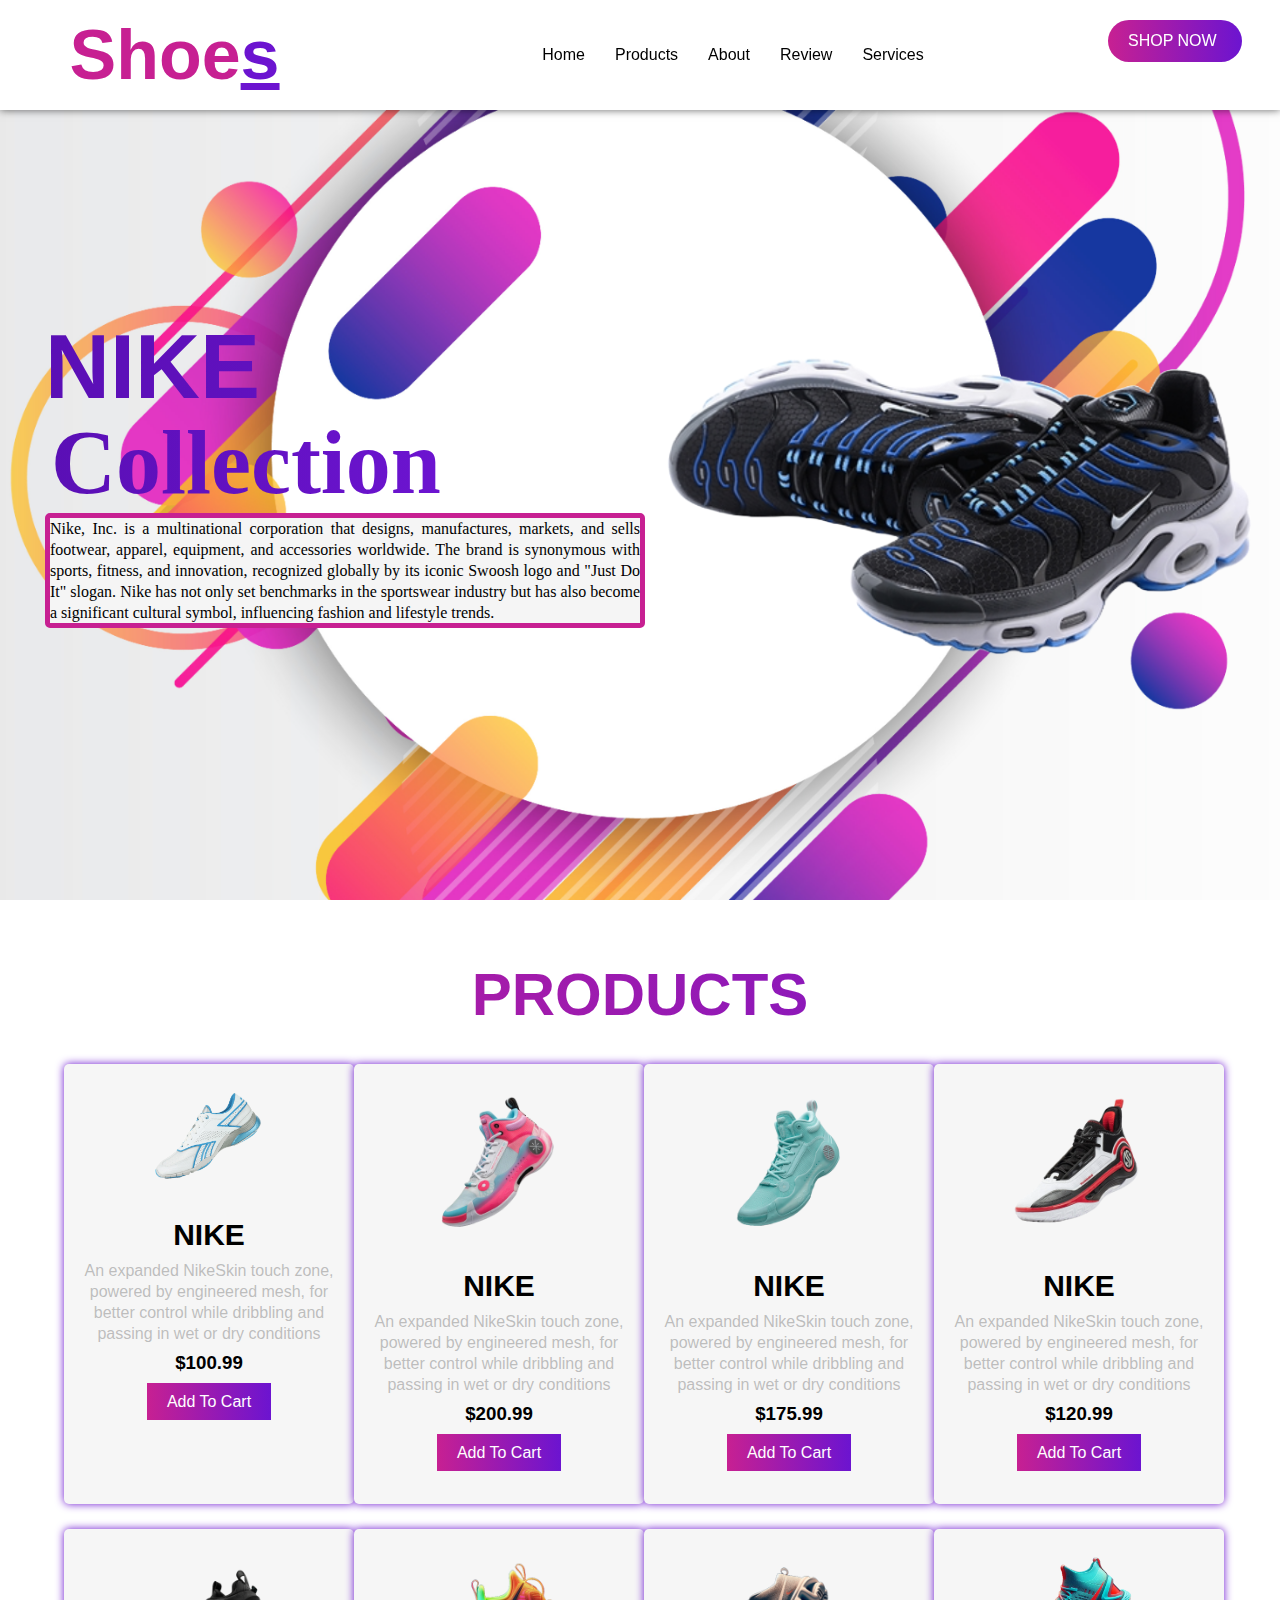
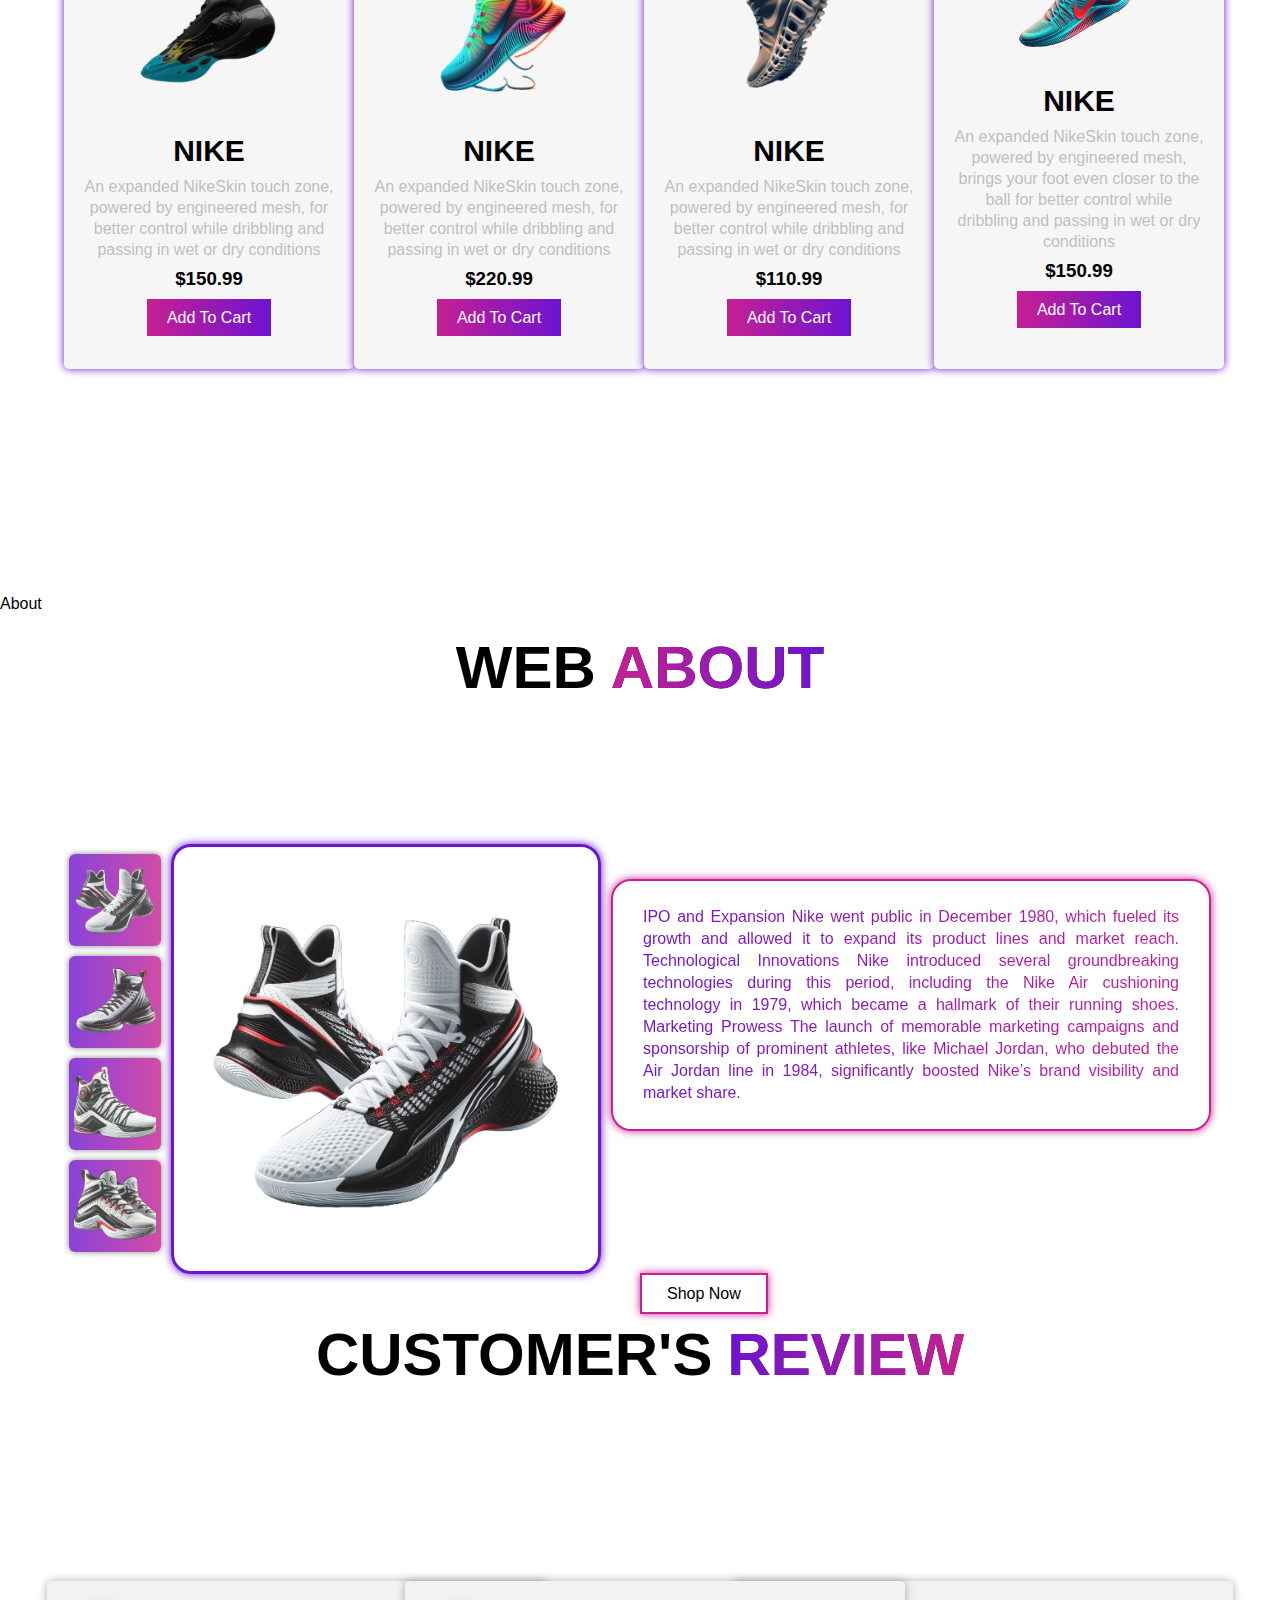
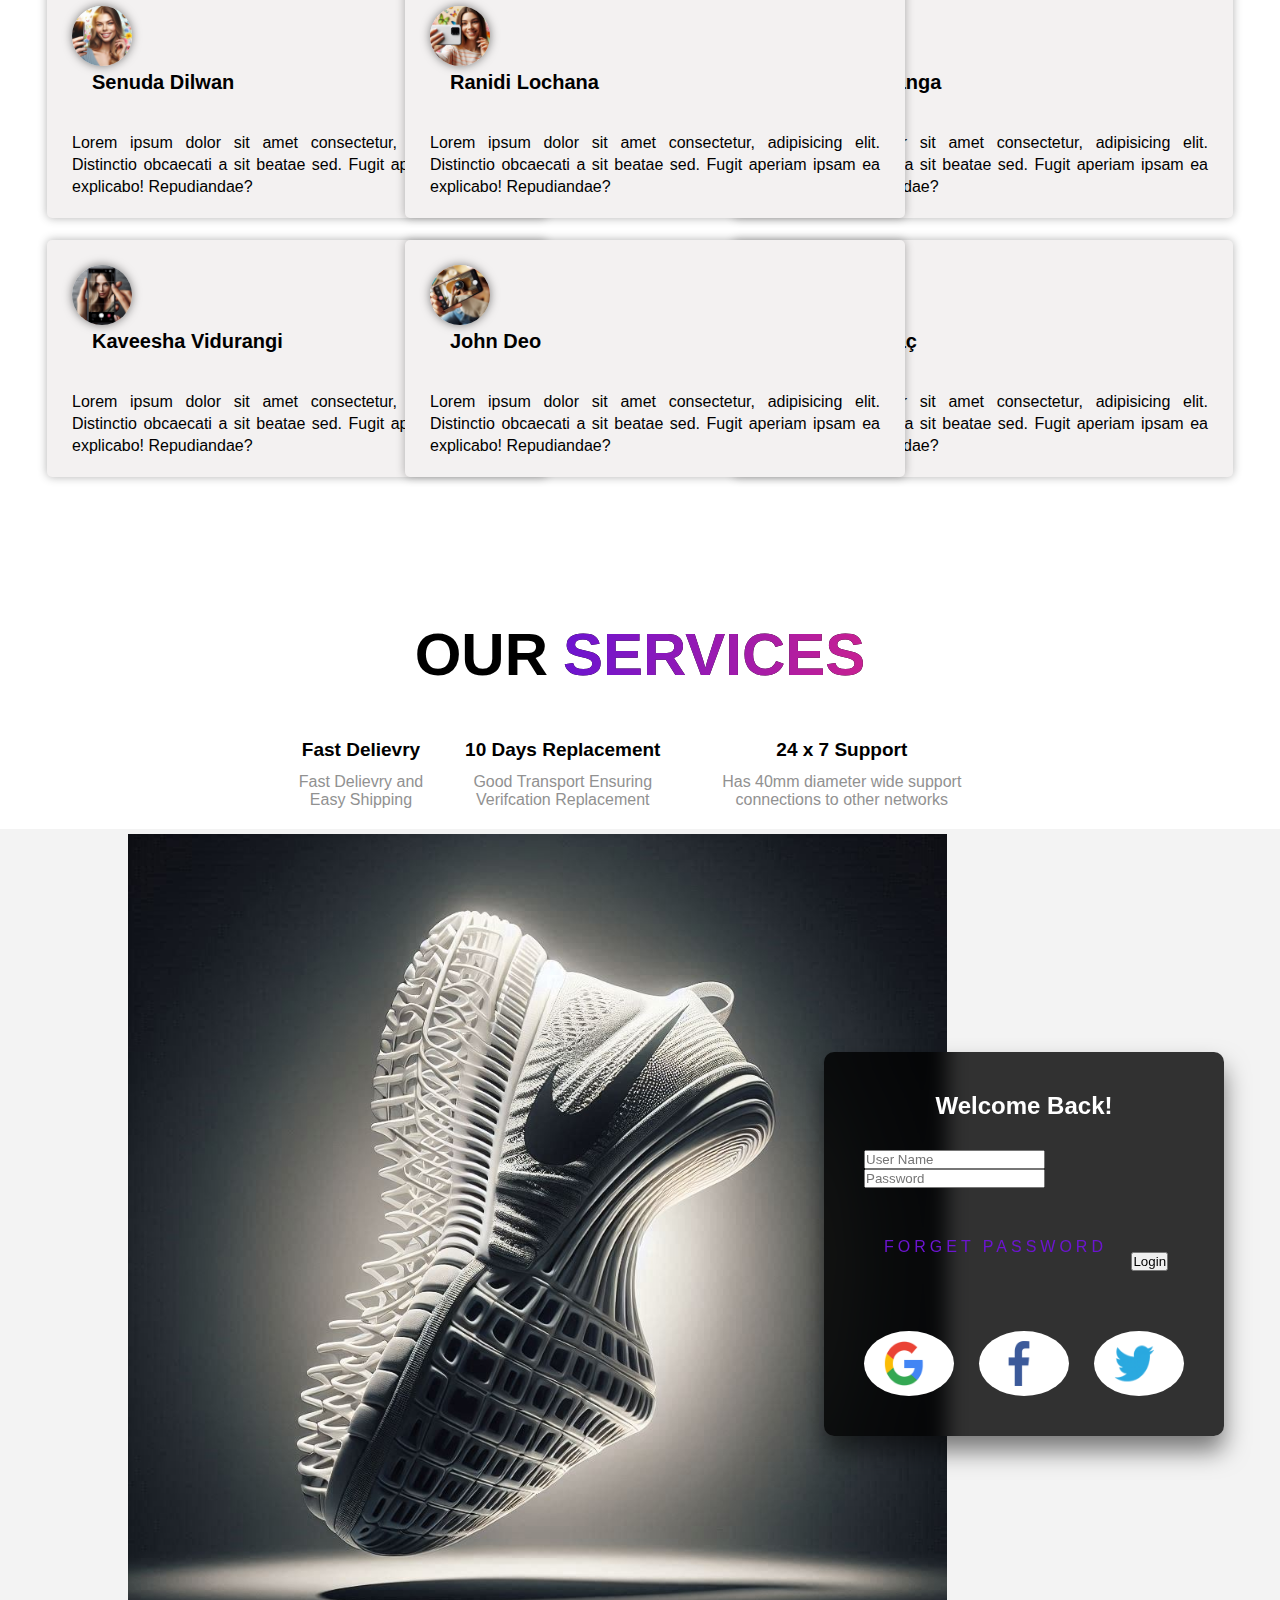
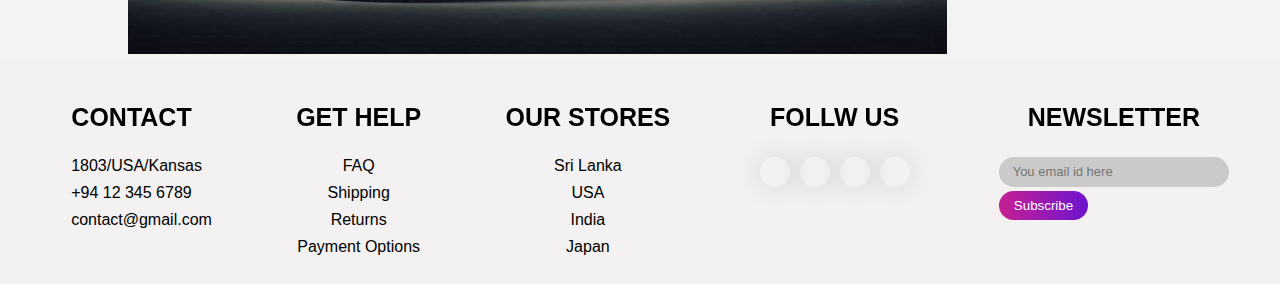
==== commit d9f42d86: "Update index.html" ====
--- a/index.html
+++ b/index.html
@@ -349,7 +349,7 @@
                         <div class="card_top">
                             <div class="profile">
                                 <div class="profile_image">
-                                    <img src="images/_50a6d295-a6d2-4b69-a11a-2bf8aa34d424.jpg">
+                                    <img src="./images/_50a6d295-a6d2-4b69-a11a-2bf8aa34d424.jpg">
                                 </div>
                                 <div class="name">
                                     <strong>Senuda Dilwan</strong>
@@ -372,7 +372,7 @@
                         <div class="card_top">
                             <div class="profile">
                                 <div class="profile_image">
-                                    <img src="images/_f5801d45-e671-43a8-83af-1fc4a650246a.jpg">
+                                    <img src="./images/_f5801d45-e671-43a8-83af-1fc4a650246a.jpg">
                                 </div>
                                 <div class="name">
                                     <strong>Ranidi Lochana</strong>
@@ -395,7 +395,7 @@
                         <div class="card_top">
                             <div class="profile">
                                 <div class="profile_image">
-                                    <img src="images/_8c8e9398-a261-417f-adb5-77b70bbd11aa.jpg">
+                                    <img src="./images/_8c8e9398-a261-417f-adb5-77b70bbd11aa.jpg">
                                 </div>
                                 <div class="name">
                                     <strong>Sayuru Tharanga</strong>
@@ -424,7 +424,7 @@
                             <div class="card_top">
                                 <div class="profile">
                                     <div class="profile_image">
-                                        <img src="images/_b4a63b56-e561-49ed-a992-f13648a7da47.jpg">
+                                        <img src="./images/_b4a63b56-e561-49ed-a992-f13648a7da47.jpg">
                                     </div>
                                     <div class="name">
                                         <strong>Kaveesha Vidurangi</strong>
@@ -447,7 +447,7 @@
                             <div class="card_top">
                                 <div class="profile">
                                     <div class="profile_image">
-                                        <img src="images/_d3233d16-25b6-415e-8a80-81609cdaaba7.jpg">
+                                        <img src="./images/_d3233d16-25b6-415e-8a80-81609cdaaba7.jpg">
                                     </div>
                                     <div class="name">
                                         <strong>John Deo</strong>
@@ -470,10 +470,10 @@
                             <div class="card_top">
                                 <div class="profile">
                                     <div class="profile_image">
-                                        <img src="images/_76526e94-9f72-4003-b078-ea6038399fc0.jpg">
+                                        <img src="./images/_76526e94-9f72-4003-b078-ea6038399fc0.jpg">
                                     </div>
                                     <div class="name">
-                                        <strong>Sayuru Tharanga</strong>
+                                        <strong>Sacide Beyzaç</strong>
                                         <div class="like">
                                             <i class="fa-solid fa-star"></i>
                                             <i class="fa-solid fa-star"></i>
